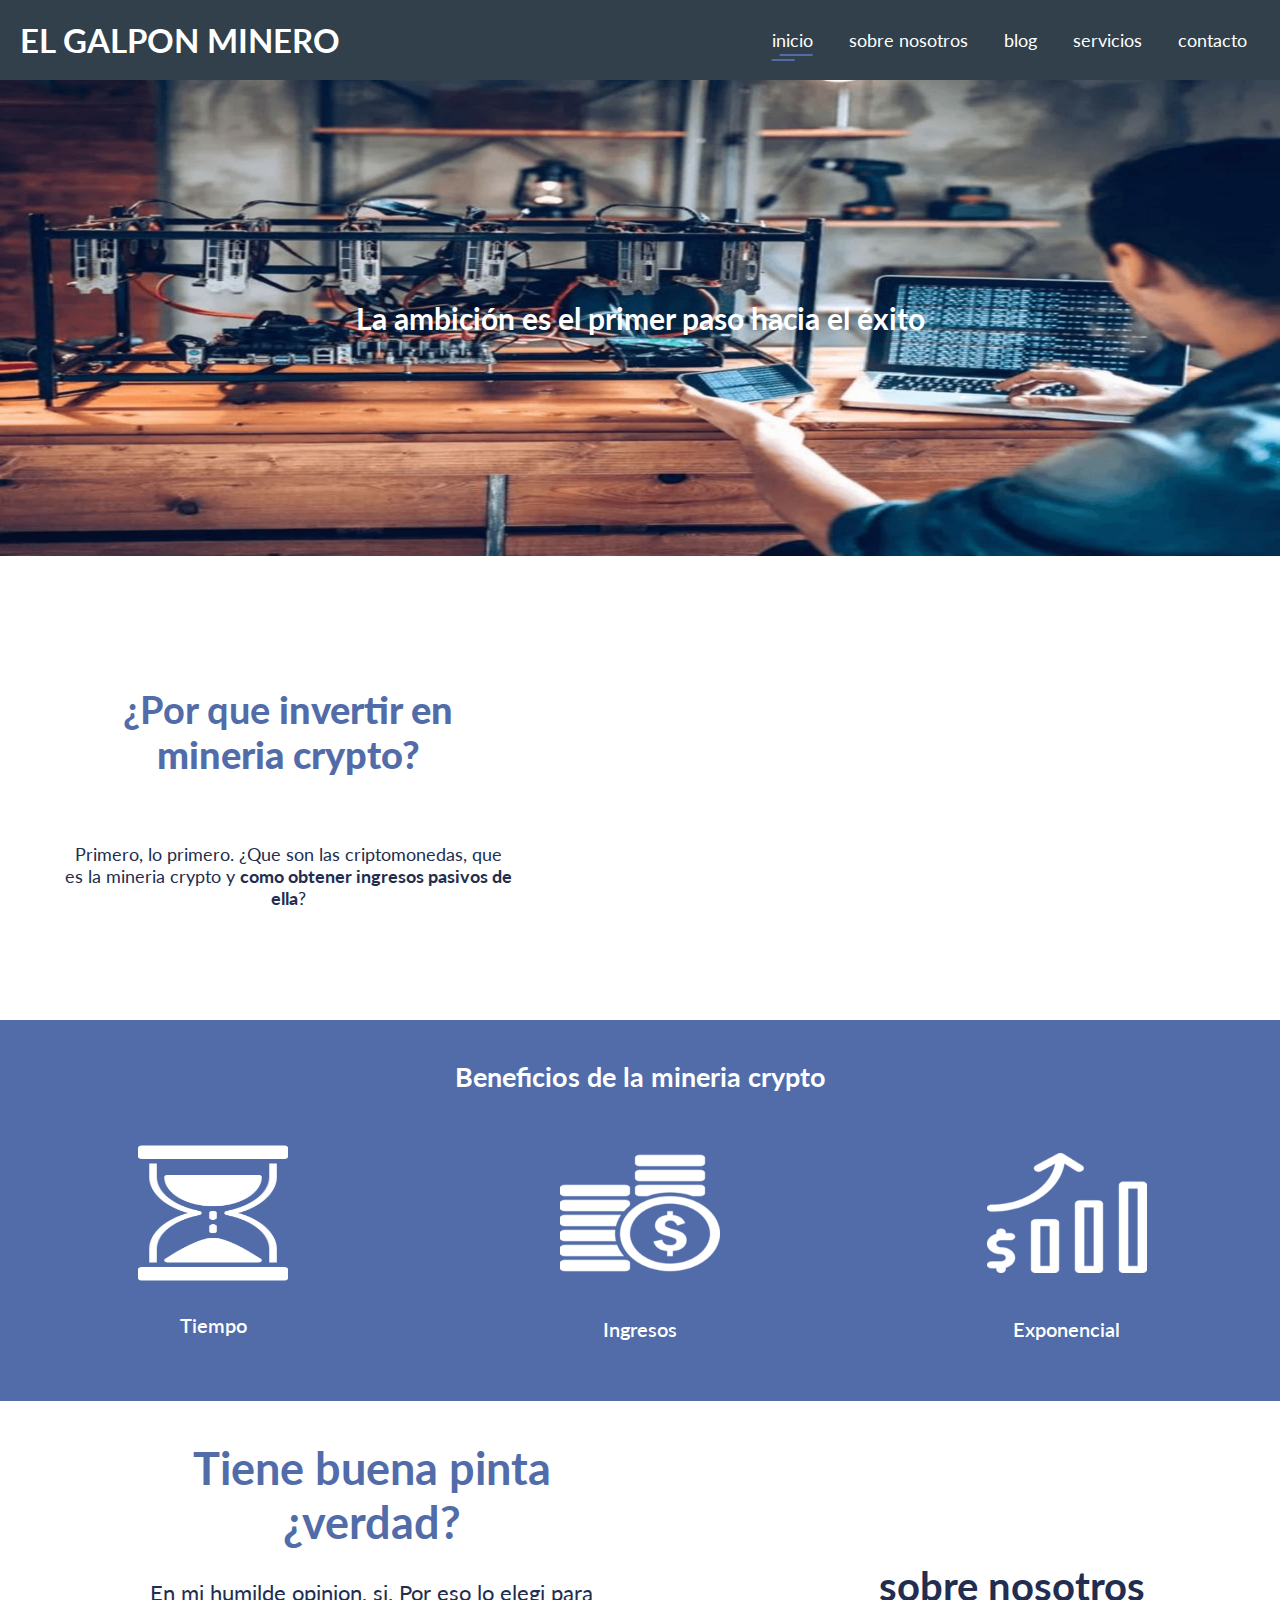
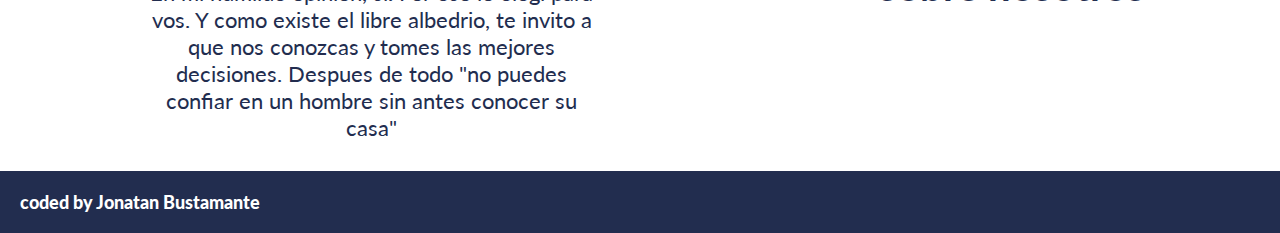
==== index.html @ 13bab0b5 "corregi el proyecto" ====
<!DOCTYPE html>
<html lang="en">
<head>
    <meta charset="UTF-8">
    <meta http-equiv="X-UA-Compatible" content="IE=edge">
    <meta name="viewport" content="width=device-width, initial-scale=1.0">
    <title>inicio</title>
    <link rel="stylesheet" href="./assets/css/style.css">
    <link href="https://cdnjs.cloudflare.com/ajax/libs/font-awesome/5.13.0/css/all.min.css" rel="stylesheet">
</head>
<body>
    <div class="container__home">
        <header class="header">
            <div class="header__company">
                <a href="./index.html">
                    <h1>el galpon minero</h1>
                </a>
           </div>
            <nav class="header__navbar" >
                <div id="toggle-menu" class="toggle-menu">
                    <label for="toggle-menu__checkbox">
                        <i  class="fas fa-bars"></i>
                    </label>
                </div>
                <input type="checkbox" class="toggle-menu__checkbox" id="toggle-menu__checkbox">
                <ul id="main-menu" class="main-menu">
                  <li><a href="./index.html" class="activo">inicio</a></li>
                  <li><a href="./pages/sobrenosotros.html">sobre nosotros</a></li>
                  <li><a href="./pages/blog.html">blog</a></li>
                  <li><a href="./pages/servicios.html">servicios</a></li>
                  <li><a href="./pages/contacto.html">contacto</a></li>
                </ul>
            </nav>
        </header>
        <main class="main__home">
            <div class="main__home__image">
                <h1 class="main__home__title">La ambición es el primer paso hacia el éxito</h1>
            </div>
            <div class="main__home__video">
                <div class="main__home__video__textitle">
                    <div class="title">
                        <h2>¿Por que <strong>invertir en mineria crypto?<strong></h2>
                    </div>
                    <div class="text">
                        <p>
                            Primero, lo primero. ¿Que son las criptomonedas, que es la mineria crypto y <strong>como obtener ingresos pasivos de ella</strong>?
                        </p>
                    </div>
                </div>
                <div class="main__home__video__container"><iframe width="360" height="200" src="https://www.youtube.com/embed/4VhZtwEBzuQ" title="YouTube video player" frameborder="0" allow="accelerometer; autoplay; clipboard-write; encrypted-media; gyroscope; picture-in-picture" allowfullscreen></iframe></div>
            </div>
            <div class="main__home__profits">
                <div class="main__home__profits__title">
                    <h2>
                        Beneficios de la mineria crypto
                    </h2>
                </div>
                <ul class="list__container">
                    <div>
                        <div class="details">
                        </div>
                        <li class="main__home__profits__time">
                            Tiempo
                        </li>
                    </div>
                    <div>
                        <img src="./assets/logos/coins.png" alt="">
                        <li class="main__home__profits__earnings">
                            Ingresos
                        </li>
                    </div>
                    <div>
                        <img src="./assets/logos/grafica.png" alt="">
                        <li class="main__home__profits__exponential">
                            Exponencial
                        </li>
                    </div>
                </ul>
            </div>
        </main>
        <aside class="aside__home">
                <div class="aside__home__items">
                    <div class="link__title">
                        <h2>
                            Tiene buena pinta ¿verdad?
                        </h2>
                    </div>
                    <div class="link__text">
                        <p>En mi humilde opinion, si. Por eso lo elegi para vos. Y como existe el libre albedrio, te invito a que nos conozcas y tomes las mejores decisiones. Despues de todo "no puedes confiar en un hombre sin antes conocer su casa"</p>
                    </div>
                </div>
                <div class="link__button ">
                    <a href="./pages/sobrenosotros.html">sobre nosotros</a>
                </div>
        </aside>
        <footer class="footer">
            <span class="footer__name">coded by Jonatan Bustamante</span>
        </footer>
    </div>
</body>
</html>
---- assets/css/style.css ----
@import url('https://fonts.googleapis.com/css2?family=Lato:wght@100;300;400;700&display=swap');

*{
    margin: 0;
    padding: 0;
    box-sizing: border-box;
}
body{
    font-family: 'Lato', sans-serif;
    font-size: 18px;
    background-color: var(--colorThree);
}
/* variables css */
:root{
    --colorOne:#516ca9;
    --colorTwo:#9cc9f5;
    --colorThree:#FFFFFF;
    --colorFor:#222d4f;
    --colorFive:#31404a;
}   
.header{
    width: 100%;
    grid-area: header;
    background: var(--colorFive);
    display: flex;
    align-items: center;
    padding: 20px;
    justify-content: space-between;
    color: var(--colorThree);   
    position: fixed;
    z-index: 1;
}
.header__company{
    width: 100%;
    display: flex;
    align-items: center;
    font-size: 16.5px;
    text-transform: uppercase;
}
.header__company a{
    color: var(--colorThree);
    text-decoration: none;
}
/* menu hamburguesa */
.header__navbar ul {
    border: 1px solid var(--colorTwo);
    max-width: 575px;
    width: 95%;
    height: 100vh;
    position: fixed;
    background: var(--colorFive);
    text-align: center;
    margin-top: 29px;
    left: 0;
    /* transform: translateX(-250%); */
    display: none;
    transition: all .5s;
    z-index: 1;
}
.toggle-menu__checkbox{
    display: none;
}
.toggle-menu__checkbox{
    color: var(--colorThree);
    font-size: 30px ;
    cursor: pointer;
}
.toggle-menu__checkbox:checked + .main-menu{
    /* transform: translateX(-100%); */
    display: initial;
}
/* animacion para los vinculos */
.header__navbar ul li a::before,
.header__navbar ul li a::after
{
    content: '';
    border-bottom: 2.5px solid var(--colorOne);
    position: absolute;
    opacity: 0;
    transition: 0.6s;
}
.header__navbar ul li a::before{
    bottom: -5px;
    width: 100%;
    right: 0;
}

.header__navbar ul li a::after{
    bottom: -10px;
    width: 90%;
    left: 0;
}

.header__navbar ul li a.activo::before,
.header__navbar ul li a:hover::before{
    opacity: 1;
    width: 80%;
}

.header__navbar ul li a.activo::after,
.header__navbar ul li a:hover::after{
    opacity: 1;
    width: 55%;
}

.navbar ul li a:active{
    color: black;
}
.header__navbar ul li{
    list-style: none;
    margin: 50px 0;
}
.header__navbar ul li a{
    text-decoration: none;
    color: var(--colorThree);
    position: relative;
} 

/* ----inicio---- */

.container__home{
    max-width: 575px;
    display: grid;
    grid-template-areas: "header"
                         " main__home "
                         "aside__home "           
                         "footer"          ;
}

/* ----main home---- */
.main__home__image{
    width: 100%;   
    background-image: url(../image/menu-min.jpg);
    background-repeat: no-repeat;
    background-size: 100% 100%;
    background-position: center;
    padding: 100px 0;
    margin-bottom: 40px;
    margin-top: 80px;    
}
.main__home__video{
    max-width: 575px;
    display: flex;
    flex-direction: column;
    align-items: center;
    margin-bottom: 40px;

}
.main__home__video__textitle{
    margin-bottom: 20px ;
}
.main__home__title{
    font-size: 20px;
    color: var(--colorThree);
    font-weight: 700;
    text-align: center;
}
.title{
    font-size: 20px;
    font-weight: 600;
    text-align: center;
    color: var(--colorOne);
}
.text{
    font-weight: 400;
    text-align: center;
    color: var(--colorFor);
    padding: 20px;
}
.main__home__video__container{
    width: 100%;
}
.main__home__profits{
    width: 100%;
    background-color: var(--colorOne);
    display: flex;
    flex-direction: column;
    align-items: center;
}
.main__home__profits h2{
    /* border: 1px solid red; */
    color: var(--colorThree);
    font-weight: 700;
    text-align: center;
    padding: 20px 0;
}
.main__home__profits img{
    /* border: 1px solid red;   */
    width: 160px;
    height: 160px;   
    filter: invert(1);
    padding: 20px 0;
}
.details{
    /* border: 1px solid red; */
    width: 160px;
    height: 160px;
    background-image: url(../logos/reloj-de-arena.png);
    background-position: center;
    background-size: 240px 90% ;
    background-repeat: no-repeat;
    filter: invert(1);

}
.main__home__profits ul li{
    /* border: 1px solid red; */
    list-style: none;
    color: var(--colorThree);
    font-weight: 600;
    text-align: center;
    padding: 20px 0;
    font-size: 20px;
}

/* ---aside--- */
.aside__home{
    margin-bottom: 40px;
}
.aside__home__items h2{
    text-align: center;
    color: var(--colorOne);
    font-weight: 700;
    padding: 20px;
}
.aside__home__items p{
    text-align: center;
    padding: 10px 30px;
    color: var(--colorFor);
    font-weight: 400;
}
.link__button {
    text-align: center;
    padding: 20px;
}
.link__button a {
    text-decoration: none;
    color: var(--colorFor);
    font-size: 22px;
    font-weight: 700;
}

/*----sobre nosotros----*/
.container__about{
    display: grid;
    grid-template-areas:        "header"    
                         " main__about "    
                         "aside__about" 
                         "footer"   
                         ;
}
/* main--sobre nosotros */
.main__about{
    grid-area: main__about;
    margin-top: 80px;
}
.main__about__title{
    color: var(--colorOne);
    font-size: 30px;
    text-align: center;
    font-weight: 700;
    padding: 20px;
}
.main__about__text{
    color: var(--colorFor);
    font-weight: 400;
    text-align: center;
    padding: 30px;
}
.main__about__ceo{
    display: flex;
    justify-content: center;
}
.main__about__ceo img{
    width: 80vw;  
    margin-bottom: 40px;  
}

.aside__about{
    grid-area: aside__about;
    background-color: var(--colorOne);
    padding: 20px;
    display: flex;
    flex-direction: column;
    align-items: center;
}
.aside__about__image-title{
    display: flex;
    align-items: center;
    justify-content: center;
}
.aside__about__image{
    background-image: url(../logos/objetivo.png);
    background-size: cover;
    width: 40px;
    height: 40px;
    margin-right:20px;
}
.aside__about__title{
    font-size: 40px;
    font-weight: 700;
    color: var(--colorThree);
    text-align: center;
    padding: 20px 0;
}
.aside__about__text{
    text-align: center;
    color: var(--colorThree);
    padding: 20px;
}
.aside__about__list{
    /* border: 1px solid; */
    display: flex;
    flex-direction: column;
    color: var(--colorThree);
}
.card{
    display: flex;
    flex-direction: column;
    align-items: center;
    padding: 20px;
}
.number__details{
    font-size: 60px;
    font-weight: 700;
    padding: 10px;
}
.text__details{
    font-weight: 600;
    padding: 10px;
    text-align: center;
}

/*---blog movil--- */
.container__blog{
    margin-bottom: 80px;
    display: grid;
    grid-template-areas: "header"
    "main__blog"
    "aside__blog"
    "footer" ;
}  
.main__blog{
    display: flex;
    flex-direction: column;
    align-items: center;
    margin-top: 80px;
    grid-area: main__blog;
}
.main__blog__image img{
    width: 70vw;
    margin-top: 40px;
    padding: 20px 0;
}
.title__blog{
    text-align: center;
    padding: 20px 40px;
    color: var(--colorOne);
}
.list__blog{
    color: var(--colorFor);
    padding: 40px 60px 0 60px;
    text-align: left;
    line-height: 2.5rem;
}
.main__blog__wallet{
    display: flex;
    flex-direction: column;
    align-items: center;
    margin-top: 80px;
}
.wallet__image img{
    width: 70vw;
}
.wallet__text{
    color: var(--colorFor);
    font-weight: 400;
    padding: 30px;
    text-align: center;
}
.aside__blog{
    grid-area: aside__blog;
    display: flex;
    flex-direction: column;
}
.profits__title {
    font-size: 30px;
    color: var(--colorOne);
    font-weight: 700;
    text-align: center;
    padding: 20px 40px;
}
.profits__text{
    padding: 20px 40px;
    text-align: center;
    font-weight: 400;
    color: var(--colorFor);
}
/* ---service--- */
.container__service{
    display: grid;
    grid-template-areas: "header"
                         "main__service"
                         "aside__service"        
                         "footer"          ;
}
.main__service{
    grid-area: main__service;
    margin-top: 80px;
    display: flex;
    flex-direction: column;
    align-items: center;
}
.sell__image{
    display: flex;
    justify-content: center;
}
.sell__image img{
    width: 80vw;
    padding: 40px 40px;
}
.sell__text{
    text-align: center;
    font-weight: 400;
    color: var(--colorFor);
    padding: 20px 40px;
}
.technical__image{
    display: flex;
    justify-content: center;
}
.technical__image img{   
    padding: 20px;
    width: 70vw;
}
.technical__text{
    padding: 20px 40px;
    text-align: center;
    font-weight: 400;
    color: var(--colorFor);
}
.confianza__image{
    display: flex;
    justify-content: center;
}
.confianza__image img{
    width: 80vw;
    padding: 20px 40px;
}
.confianza__title{
    font-size: 30px;
    color: var(--colorOne);
    font-weight:700;
    text-align: center;
    padding: 20px 40px;
}
.confianza__text{
    color: var(--colorFor);
    font-weight: 400;
    text-align: center;
    padding: 20px 40px;
}
.aside__service{
    grid-area:aside__service;
}
/*----contact mobil---- */
.container__contact{
    max-width: 576px;
    display: grid;
    grid-template-areas: "header"
                         "main__contact" "section__contact""footer";
}
.main__contact{
    grid-area: main__contact;
    margin-top: 80px;
}
.main__contact__image {
    background-image: url(../image/contacto-min\ .jpg);
    background-repeat: no-repeat;
    background-size: 100% 100%;
    background-position: center;
    padding: 100px 0;  
    margin-bottom: 40px; 
}
.main__contact__image h2{
    color: var(--colorThree);
    text-align: center;
}
.main__contact h3{
    font-size: 30px;
    text-align: center;
    color: var(--colorOne);
    padding:20px;
    text-transform: uppercase;
}
.main__contact ul{
    text-align: left;
}
.main__contact ul li{
    color: var(--colorFor);
    list-style: none;
    padding: 1rem;  
}
.contact__maps{
    display: flex;
    flex-direction: column;
    align-items: center;
}
.contact__maps iframe{
    width: 90%;
}
.section__contact{
    grid-area: section__contact;
}
.form__title{
    text-align: center;
    color: var(--colorOne);
    font-size: 25px;
    padding: 20px;
}
.form__contact{
    display: flex;
    flex-direction: column;
    padding: 20px;
    gap: 1rem;
}
.details__button{
    background: var(--colorOne);
    color: var(--colorThree);
    border-radius: 10px;
    padding: 5px 0;
}
.details__button:hover{
    cursor: pointer;
}
/* ---footer--- */
.footer{
    grid-area: footer;
    padding: 20px;
    background-color: var(--colorFor);
}
.footer__name{
    color: var(--colorThree);
}
/*---dispositivo movil horizontal---*/
@media(min-width:576px){
    /* home */
    .container__home{
        max-width: 767px;
    }
    .header__navbar ul{
        max-width: 767px;
        width: 96%;
    }
    .main__home{
        max-width: 767px;
        display: flex;
        flex-direction: column;
        align-items: center;
    }
    .main__home__title{
        font-size: 25px;    
    }
    .title{
        padding: 30px;
        font-size: 25px;
        width: 100%;
    }
    .text{
        width: 100%;
        padding: 30px;
    }
    .main__home__profits{
        width: 100vw;
        display: flex;
        flex-direction: column;
    }
    /* ----about---- */
   
    .main__about__title{
        font-size: 40px;
        padding: 40px;
    }
    .main__about__text{
        padding: 0px 40px;
    }
    .main__about__ceo img{
        margin-top: 40px;
    }
    .aside__about__list{
        display: flex;
        flex-direction: row;
    }
    .aside__about__text{
        padding: 40px;
    }
    /* ---blog--- */

    .title__blog{
        font-size: 25px;
        padding:30px 60px;
    }
    .main__blog__image img{
        width: 70vw;
        margin-top: 40px;
    }
    .wallet__text{
        padding: 80px;
    }
    .profits__text{
        padding: 60px ;
    }
    /* ---contact--- */
    .main__contact__image{
        width: 100vw;
    }
    .main__contact__image h2{
        font-size: 40px;
    }
    .main__contact ul {
        display: flex;
        margin-bottom: 30px;
    }
    .form__title{
        padding:40px;   
    }
}
/* ---tablet--- */
@media (min-width:768px){
    .container__home{
        max-width: 900px;
    }
    .main__home{
        max-width: 900px;
    }
    .header__navbar ul{
        max-width: 900px;
    }
    .main__home__title{
        font-size: 30px;
        padding:120px;
    }
    .main__home__video{
        max-width: 900px;
        display: flex;
        flex-direction: row;
        justify-content: space-between;
        width: 90vw;
        margin: 60px 0;
        /* border: 1px solid blue; */
        align-items: center;
    }
    .main__home__video__textitle{
        display: flex;
        flex-direction: column;
        justify-content: space-around;
        width: 35vw;
        height: 95%;
        /* border: 1px solid red; */
    }
    .main__home__video__container iframe{
        /* border: 1px solid red; */
        height: 300px;
        width: 45vw;
    }
    .title{
        padding: 0
    }
    .text{
        padding: 0;
    }
    .main__home__profits{
        display: flex;
        flex-direction: column;
        justify-content: space-around;
        padding: 20px 0;
    }
    .main__home__profits ul {
        width: 100%;
        display: flex;
        flex-direction: row;
        justify-content: space-around;
        padding: 20px 0;
    }
    .main__home__profits ul li{
        display: flex;
        flex-direction: column;
    }
}
/* ---notebook&desktop--- */
@media (min-width:901px){
    .container__home{
        max-width: 1400px;
    }
    .header{
        display: flex;
        flex-direction: row;
        /* border: 1px solid red; */
        height: 80px;
        position: fixed;
    }
    .header__navbar{
        width: 100vw;
        display: flex;
        flex-direction: row;
        justify-content: space-around;
        position: fixed;
    }
    i.fas.fa-bars{
        display: none;
    }
    .header__navbar ul {
        display: flex;
        flex-direction: row;
        justify-content: space-around;
        align-items: center;
        /* border: 1px solid red; */
        width: 40%;
        margin: -40px;
        height: 80px;
        border:  none;
        position: fixed;
        transform: translateX(155%);
        transition: none;
    }
    .main__home{
        max-width: 1400px;
    }
    .main__home__video{
        max-width: 1400px;
        width: 100%;
        display: flex;
        flex-direction: row;
        justify-content: space-around;
        /* border: 1px solid red; */
    }
    .aside__home{
        margin: 0;
        display: flex;
        flex-direction: row;
        justify-content: space-around;
        align-items: center;
        margin: 20px 0;
    }
    .aside__home__items{
        width: 40%;
        display: flex;
        flex-direction: column;
        align-items: center;
    }
    .link__title{
        font-size: 30px;
    }
    .link__text{
        font-size: 22px;
    }
    .link__button a {
        font-size: 40px;
    }
    /* ---about--- */
    .main__about{
        display: flex;
        flex-direction: row;
        justify-content: space-around;
    }
    .about__title-text{
        width: 45%;
        display: flex;
        flex-direction: column;
        justify-content: center;
        align-items: center;

    }
    .main__about__title h2{
        padding: 2rem;
    }
    .main__about__text p{
        padding: 0 2rem 2rem 2rem;
    }
    .main__about__ceo{
        display: flex;
        flex-direction: column;
    }
    .main__about__ceo img {
        width: 45vw;
        height: 80%;
        margin:0;
    }
    .main__about__title{
        padding: 0;
        width: 80%;
    }
    .main__about__text{
        padding: 0;
        width: 100%;
        font-size: 22px;
        text-align: left;
    }
    /* aside about */
    .aside__about{
        display: flex;
        flex-direction: row;
    }
    .aside__about__image-title{
        display: flex;
        flex-direction: row;
        justify-content: center;
    }
    .aside__about__list{
        display: flex;
        flex-direction: row;
    }
    /* ---blog--- */
    .main__blog__wallet{
        display: flex;
        flex-direction: row;
        margin: 40px 20px 0 20px;
    }

    .wallet__image img{
        width: 50vw;
    }
    .wallet__text{
        padding: 0 30px;
        line-height: 2rem;
    }
    /* ---service--- */
    .main__service__sell{
        margin: 40px 0;
        display: flex;
        flex-direction: row;
        justify-content: space-around;
        align-items: center;
        /* padding: 40px; */
    }
    .sell__image{
        width: 45%;
    }
    .sell__image img{
        padding: 0;
        width: 45vw ;
    }
    .sell__text{
        width: 35%;
        text-align: left;
    }
    .main__service__technical{
        display: grid;
        grid-template-columns:(2,1fr);
        grid-template-areas: "technical__text technical__image";
    }
    .technical__image{
        grid-area: technical__image;
        width: 100%;
    }
    .technical__text{
        grid-area: technical__text;
        display: flex;
        align-items: center;
        text-align: left;
    }
    .technical__image img {
        width: 55vw;
        padding: 40px;
    }
    .aside__service{
        display: flex;
        flex-direction: row;
        align-items: center;
    }
    .confianza__image{
        width: 50%;
    }
    .confianza__image img{
        width: 50vw;
        height: 100vh;
    }
    /* ---contacts--- */
    .main__contact__image{
        display: flex;
        justify-content: center;
        height:100vh;
        align-items: center;
    }
    .main__contact ul {
        display: flex;
        flex-direction: row;
        justify-content: center;
    }
    .contact__maps iframe{
        height: 110vh;
        padding: 50px;
    }
    .section__contact{
        display: flex;
        align-items: center;
        justify-content: space-around;
        margin: 60px 0;
        padding: 20px;
    }
    .form__title{
        padding: 0;
        margin: 0 60px;
    }
    .form__contact{
        width: 60%;
        padding: 0 ;
    }
}   
@media (min-width:1401px){
    .container__home{
        max-width: 1800px;
        width: 100%;
    }
    .main__home{
        max-width: 1800px;
        width: 100%;
    }
    .main__home__image{
        max-width: 1800px;
        width: 100%;
    }
    .main__home__video{
        max-width: 1800px;
        width: 100%;
        display: flex;
        flex-direction: row;
        justify-content: space-around;
    }
    .aside__home{
        padding: 60px 0;
    }
    /* about */
    .main__about__text{
        width: 80%;
        font-size: 30px;
    }
    .aside__about__text{
        padding: 20px 100px;
        font-size: 22px;
    }
    .text__details{
        font-size: 22px;
    }
    /* contact */
    .main__contact ul li {
        font-size: 22px;
    }
    .form__contact{
        width: 50%;
    }
}
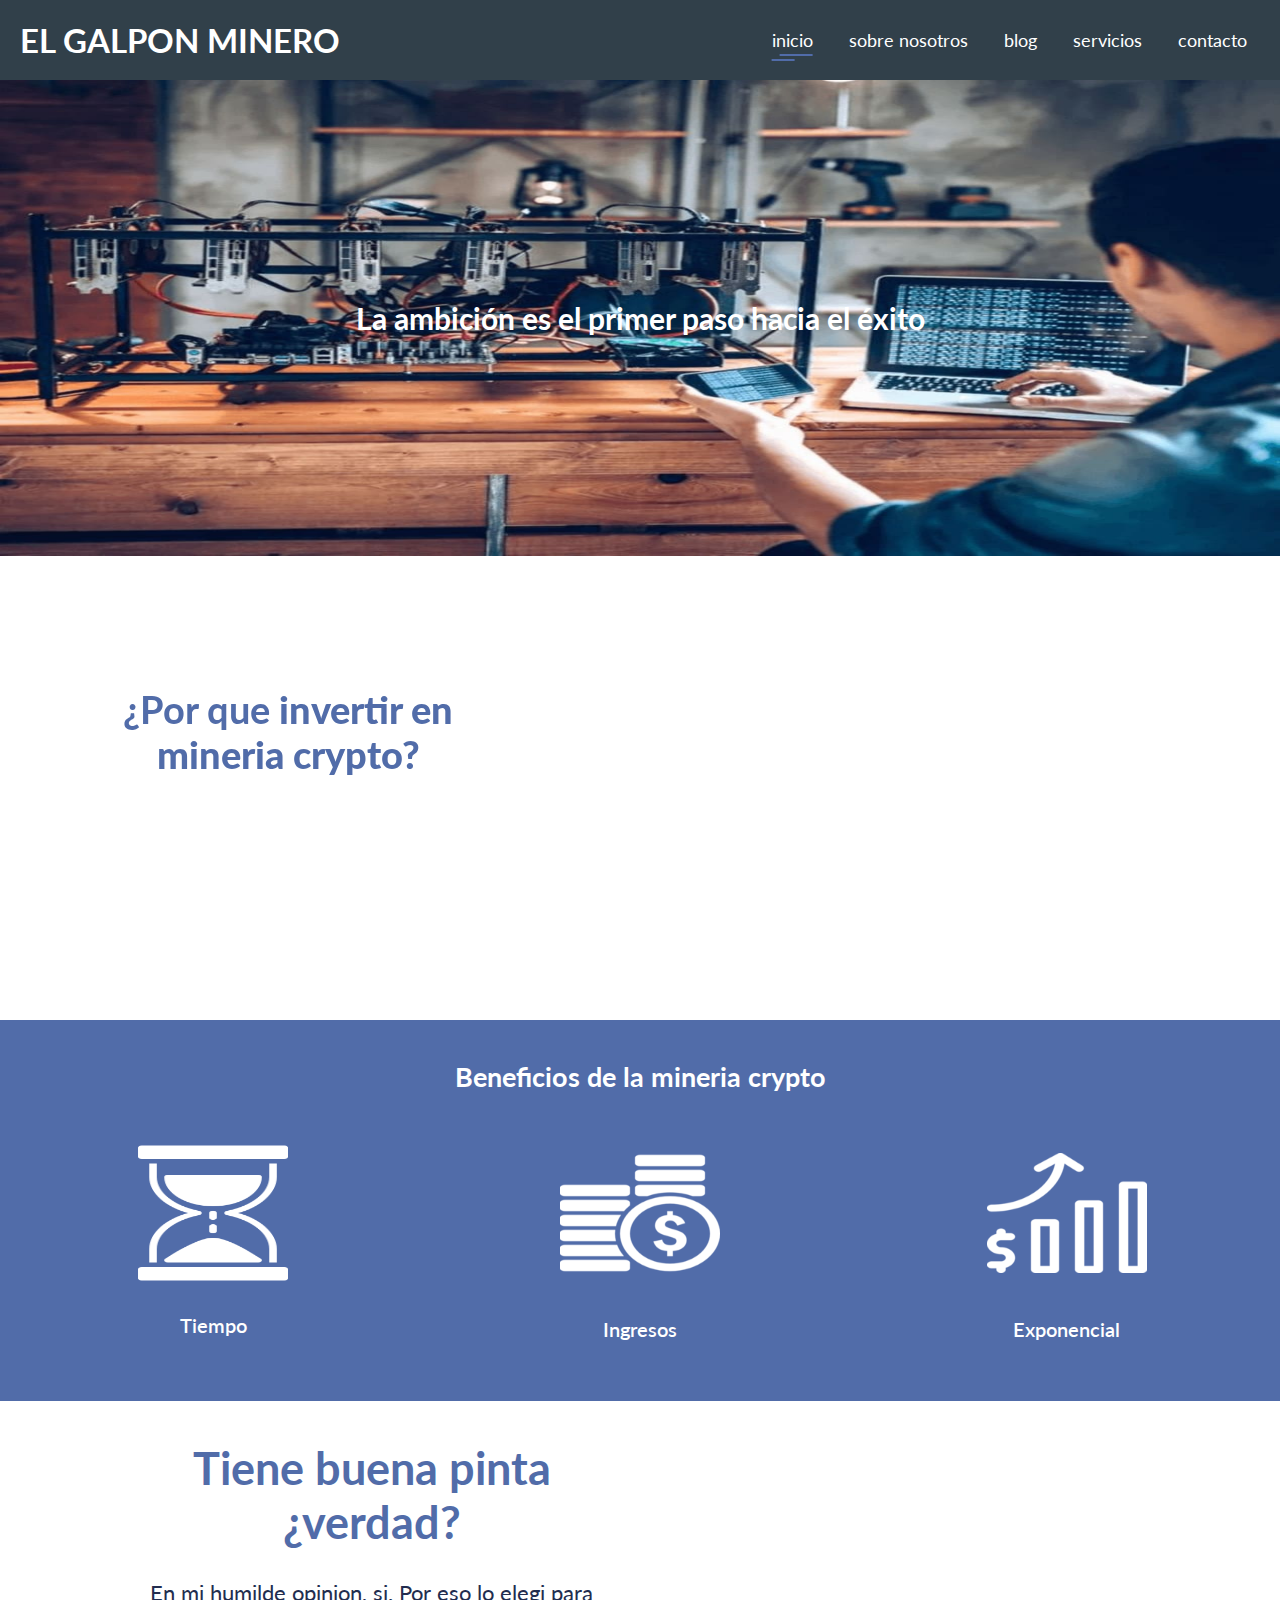
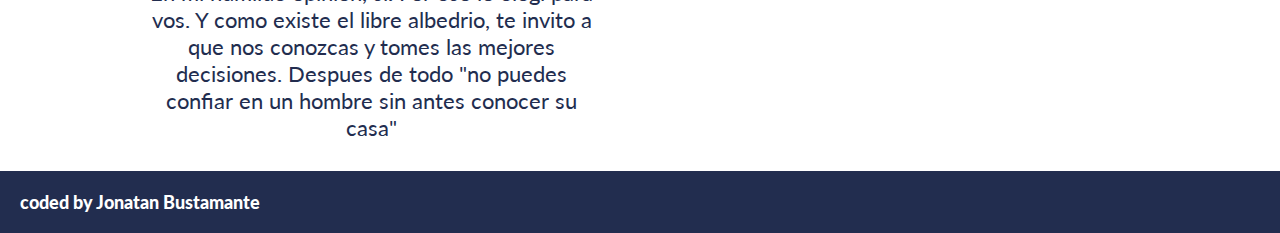
==== commit 46f51654: "agregue animaciones al home" ====
--- a/index.html
+++ b/index.html
@@ -7,6 +7,7 @@
     <title>inicio</title>
     <link rel="stylesheet" href="./assets/css/style.css">
     <link href="https://cdnjs.cloudflare.com/ajax/libs/font-awesome/5.13.0/css/all.min.css" rel="stylesheet">
+    <link href="https://unpkg.com/aos@2.3.1/dist/aos.css" rel="stylesheet">
 </head>
 <body>
     <div class="container__home">
@@ -38,16 +39,16 @@
             </div>
             <div class="main__home__video">
                 <div class="main__home__video__textitle">
-                    <div class="title">
+                    <div data-aos="fade-down-right" data-aos-duration="1000" class="title">
                         <h2>¿Por que <strong>invertir en mineria crypto?<strong></h2>
                     </div>
-                    <div class="text">
+                    <div data-aos="fade-up-right" class="text" data-aos-duration="1000">
                         <p>
                             Primero, lo primero. ¿Que son las criptomonedas, que es la mineria crypto y <strong>como obtener ingresos pasivos de ella</strong>?
                         </p>
                     </div>
                 </div>
-                <div class="main__home__video__container"><iframe width="360" height="200" src="https://www.youtube.com/embed/4VhZtwEBzuQ" title="YouTube video player" frameborder="0" allow="accelerometer; autoplay; clipboard-write; encrypted-media; gyroscope; picture-in-picture" allowfullscreen></iframe></div>
+                <div data-aos="zoom-in-left" data-aos-duration="1200" class="main__home__video__container"><iframe width="360" height="200" src="https://www.youtube.com/embed/4VhZtwEBzuQ" title="YouTube video player" frameborder="0" allow="accelerometer; autoplay; clipboard-write; encrypted-media; gyroscope; picture-in-picture" allowfullscreen></iframe></div>
             </div>
             <div class="main__home__profits">
                 <div class="main__home__profits__title">
@@ -89,7 +90,8 @@
                         <p>En mi humilde opinion, si. Por eso lo elegi para vos. Y como existe el libre albedrio, te invito a que nos conozcas y tomes las mejores decisiones. Despues de todo "no puedes confiar en un hombre sin antes conocer su casa"</p>
                     </div>
                 </div>
-                <div class="link__button ">
+                <div data-aos="flip-right"
+                data-aos-duration="2000" class="link__button ">
                     <a href="./pages/sobrenosotros.html">sobre nosotros</a>
                 </div>
         </aside>
@@ -97,5 +99,9 @@
             <span class="footer__name">coded by Jonatan Bustamante</span>
         </footer>
     </div>
+    <script src="https://unpkg.com/aos@2.3.1/dist/aos.js"></script>
+    <script>
+        AOS.init();
+    </script>
 </body>
 </html>